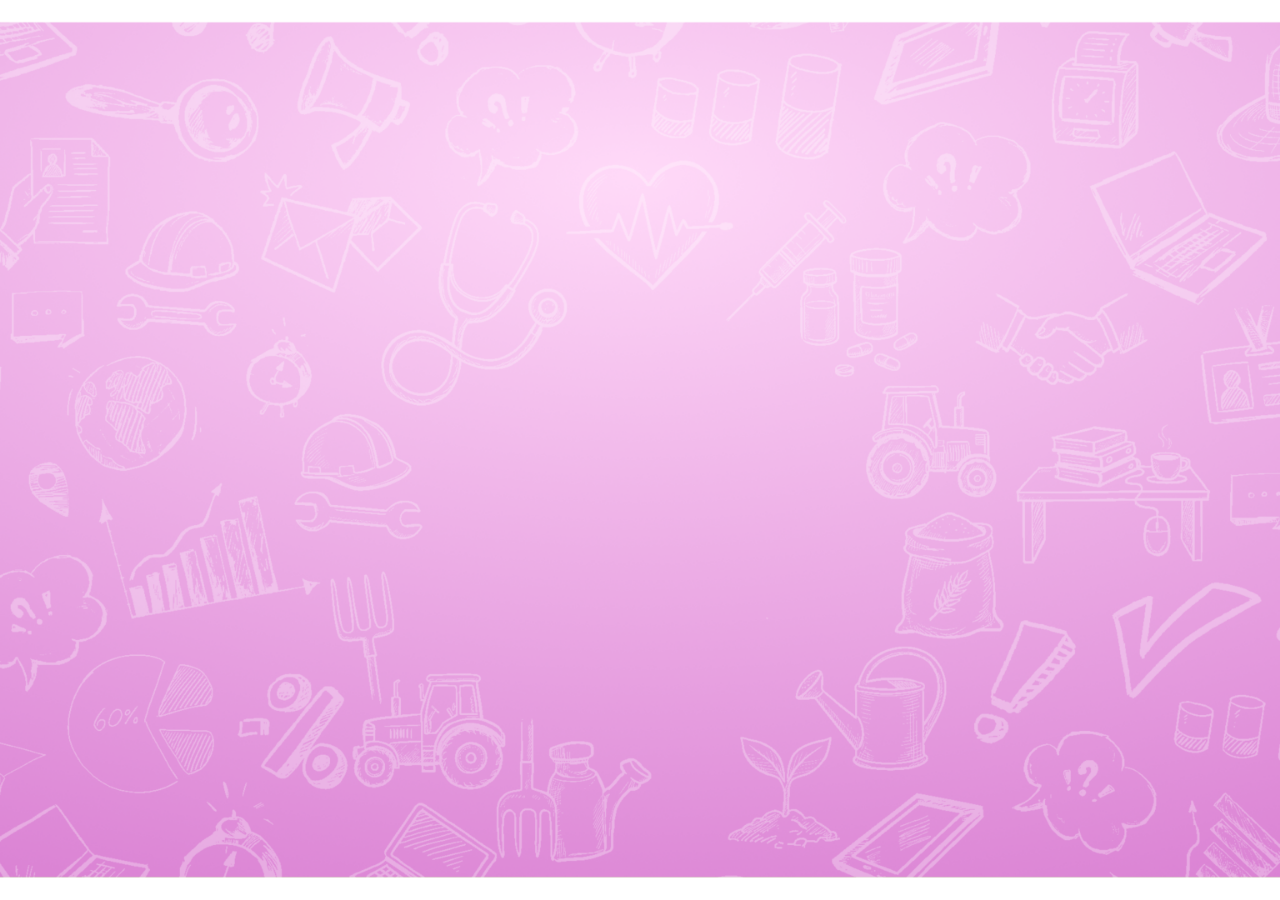
==== example.html @ 3024fb24 "Move CDN assets local, add sound effects, pranam video, and examples page - Replace jsDelivr Swiper " ====
<!doctype html>
<html lang="en">
  <head>
    <meta charset="UTF-8" />
    <meta name="viewport" content="width=device-width, initial-scale=1.0" />
    <title>Document</title>

    <link
      rel="stylesheet"
      href="./assets/css/swiper-bundle.min.css"
    />

    <link rel="stylesheet" href="./fontawesome/css/all.min.css" />
    <link rel="stylesheet" href="./assets/css/style.css" />
    <link rel="stylesheet" href="./assets/css/swiper.css" />

    <style>
      body {
        width: 100vw !important;
        height: 100%;
        margin: 0;
        overflow-x: hidden;
        background-color: white;
        position: relative;
      }

      body::before {
        content: "";
        position: fixed;
        inset: 0;
        width: 100vw;
        height: 100%;
        background-image: url("./assets/images/bg-img4.png");
        background-size: cover;
        background-repeat: no-repeat;
        background-position: center;
        background-attachment: fixed;
        transform: scale(0);
        transform-origin: center center;
        transition: transform 1.1s cubic-bezier(0.22, 1, 0.36, 1);
        z-index: -1;
      }

      body.bg-loaded::before {
        transform: scale(1);
      }

      body > * {
        opacity: 0;
        transition: opacity 0.65s ease;
      }

      body.content-loaded > * {
        opacity: 1;
      }

      .page-title {
        width: 30vw;
        height: 7vw;
        padding-top: 0 !important;
        padding: 0 0.5vw;
      }

      .page-title span {
        font-size: 2.5vw;
      }

      /* ================= CENTER SWIPER SECTION ================= */

      .main-swiper-section {
        position: fixed;
        left: 50%;
        top: 55%;
        transform: translate(-50%, calc(-50% + 8vw));
        width: 100vw;
        height: 34vw;
        display: flex;
        flex-direction: column;
        align-items: center;
        justify-content: center;
        z-index: 50;
        pointer-events: none;
        opacity: 0;
        transition:
          opacity 0.75s ease,
          transform 0.9s cubic-bezier(0.22, 1, 0.36, 1);
      }

      body.content-loaded .main-swiper-section {
        opacity: 1;
        transform: translate(-50%, -50%);
      }

      .media-box {
        position: relative;
        width: 44vw;
        height: 25vw;
        border: 0.4vw solid #ffffff;
        border-radius: 2vw;
        background: #ffffff;
        overflow: hidden;
        box-shadow: 0 0.4vw 1vw rgba(0, 0, 0, 0.18);
        pointer-events: auto;
      }

      .imageSwiper,
      .imageSwiper .swiper-wrapper,
      .imageSwiper .swiper-slide {
        width: 100%;
        height: 100%;
      }

      .imageSwiper .swiper-slide {
        overflow: hidden;
      }

      .imageSwiper img {
        width: 100%;
        height: 100%;
        object-fit: cover;
        display: block;
      }

      /* ================= TEXT SWIPER ================= */

      .text-area {
        position: relative;
        margin-top: 3vw;
        width: 100vw;
        min-height: 7vw;
        display: flex;
        justify-content: center;
        align-items: center;
        pointer-events: auto;

        --text-box-width: 42vw;
      }

      /* Permanent background box - it will not fade with Swiper */
      .text-area::before {
        content: "";
        position: absolute;
        left: 50%;
        top: 50%;
        width: var(--text-box-width);
        height: 7vw;
        transform: translate(-50%, -50%);
        border: 0.3vw solid #ffffff;
        border-radius: 10vw;
        background: rgba(255, 255, 255, 0.297);
        backdrop-filter: blur(2vw);
        -webkit-backdrop-filter: blur(2vw);
        box-shadow: 0 0.3vw 0.6vw rgba(0, 0, 0, 0.18);
        z-index: 1;
        transition: width 0.35s ease;
        pointer-events: none;
      }

      .textSwiper {
        position: relative;
        z-index: 2;
        width: 100vw;
        height: 7vw;
        overflow: visible;
      }

      .textSwiper .swiper-wrapper,
      .textSwiper .swiper-slide {
        height: 100%;
      }

      .textSwiper .swiper-slide {
        width: 100% !important;
        display: flex !important;
        justify-content: center;
        align-items: center;
      }

      .textSwiper .slide-text-container {
        position: relative;
        z-index: 3;
        width: var(--text-box-width);
        min-width: 42vw;
        max-width: 60vw;
        height: 7vw;
        padding: 0 2.2vw;

        background: transparent !important;
        border: none !important;
        box-shadow: none !important;
        backdrop-filter: none !important;
        -webkit-backdrop-filter: none !important;

        display: flex;
        justify-content: center;
        align-items: center;
        box-sizing: border-box;
        margin: 0 auto;
      }

      .textSwiper .slide-text-container::before {
        display: none !important;
      }

      .textSwiper .slide-text-container p {
        margin: 0;
        position: relative;
        z-index: 4;
        color: #ffffff;
        font-size: 2vw;
        line-height: 1.1;
        font-weight: 700;
        text-align: center;
        text-shadow: 0.12vw 0.16vw 0.15vw rgba(0, 0, 0, 0.35);
        white-space: normal;
        font-family: "MomoTrustDisplay";
      }

      body[data-lang="hi"] .textSwiper .slide-text-container p {
        font-family: "ITFDevanagari" !important;
      }

      body[data-lang="gu"] .textSwiper .slide-text-container p {
        font-family: "NotoSansGujaratiRegular" !important;
      }

      /* ================= NAVIGATION BUTTONS ================= */

      .swiper-nav-btn {
        position: fixed;
        top: 49%;
        transform: translateY(-50%);
        width: 4.8vw;
        height: 4.8vw;
        border: none;
        outline: none;
        background: transparent;
        cursor: pointer;
        z-index: 80;
        padding: 0;
        transition:
          opacity 0.45s ease,
          visibility 0.45s ease;
      }

      .swiper-nav-btn img {
        position: absolute;
        inset: 0;
        width: 100%;
        height: 100%;
        object-fit: contain;
        display: block;
        pointer-events: none;
        transition: opacity 0.25s ease;
      }

      .swiper-nav-btn .hover-img {
        opacity: 0;
      }

      .swiper-nav-btn:hover .normal-img {
        opacity: 0;
      }

      .swiper-nav-btn:hover .hover-img {
        opacity: 1;
      }

      .swiper-prev-btn {
        left: 17vw;
      }

      .swiper-next-btn {
        right: 17vw;
      }

      .swiper-nav-btn.is-hidden {
        opacity: 0 !important;
        visibility: hidden;
        pointer-events: none;
      }
    </style>
  </head>

  <body>
    <a href="how-should-we-work.html" class="back-btn">
      <i class="fa-solid fa-arrow-left"></i>
    </a>

    <a href="pranam.html" class="pranam-link hidden">
      <img src="./assets/images/arowAsset.png" alt="" />
      <span data-lang-key="pranam"></span>
    </a>

    <div class="page-title">
      <span data-lang-key="title-example"></span>
    </div>

    <!-- Center Swiper -->
    <main class="main-swiper-section">
      <div class="media-box">
        <div class="swiper imageSwiper">
          <div class="swiper-wrapper">
            <div class="swiper-slide">
              <img src="./assets/images/ex1.jpeg" alt="" />
            </div>

            <div class="swiper-slide">
              <img src="./assets/images/ex2.jpeg" alt="" />
            </div>
          </div>
        </div>
      </div>

      <div class="text-area">
        <div class="swiper textSwiper">
          <div class="swiper-wrapper">
            <div class="swiper-slide">
              <div class="slide-text-container">
                <p data-lang-key="example-1"></p>
              </div>
            </div>

            <div class="swiper-slide">
              <div class="slide-text-container">
                <p data-lang-key="example-2"></p>
              </div>
            </div>
          </div>
        </div>
      </div>
    </main>

    <!-- Swiper Navigation Buttons -->
    <button class="swiper-nav-btn swiper-prev-btn is-hidden" type="button">
      <img
        class="normal-img"
        src="./assets/images/prev-btn.png"
        alt="Previous"
      />
      <img
        class="hover-img"
        src="./assets/images/prev-btn-hover.png"
        alt="Previous Hover"
      />
    </button>

    <button class="swiper-nav-btn swiper-next-btn" type="button">
      <img class="normal-img" src="./assets/images/next-btn.png" alt="Next" />
      <img
        class="hover-img"
        src="./assets/images/next-btn-hover.png"
        alt="Next Hover"
      />
    </button>

    <!-- nav-container -->
    <div class="language-container">
      <div class="english active">E</div>
      <div class="hindi">H</div>
      <div class="gujrati">G</div>
    </div>

    <script src="./assets/js/swiper-bundle.min.js"></script>
    <script src="./assets/js/app.js"></script>
    <script src="./assets/js/djp.js"></script>

    <script>
      const prevBtn = document.querySelector(".swiper-prev-btn");
      const nextBtn = document.querySelector(".swiper-next-btn");
      const pranamLink = document.querySelector(".pranam-link");

      const imageSwiper = new Swiper(".imageSwiper", {
        slidesPerView: 1,
        speed: 850,
        effect: "slide",
        allowTouchMove: true,
        grabCursor: true,
      });

      const textSwiper = new Swiper(".textSwiper", {
        slidesPerView: 1,
        speed: 650,
        effect: "fade",
        fadeEffect: {
          crossFade: true,
        },
        allowTouchMove: false,
      });

      imageSwiper.controller.control = textSwiper;
      textSwiper.controller.control = imageSwiper;

      function updateButtons() {
        if (imageSwiper.isBeginning) {
          prevBtn.classList.add("is-hidden");
        } else {
          prevBtn.classList.remove("is-hidden");
        }

        if (imageSwiper.isEnd) {
          nextBtn.classList.add("is-hidden");
          if (pranamLink) pranamLink.classList.remove("hidden");
        } else {
          nextBtn.classList.remove("is-hidden");
          if (pranamLink) pranamLink.classList.add("hidden");
        }
      }

      function updateTextWidth() {
        const activeSlide = document.querySelector(
          ".textSwiper .swiper-slide-active .slide-text-container",
        );

        if (!activeSlide) return;

        const text = activeSlide.querySelector("p");
        if (!text) return;

        const textWidth = text.scrollWidth;
        const minWidth = window.innerWidth * 0.42;
        const maxWidth = window.innerWidth * 0.6;
        const extraPadding = window.innerWidth * 0.07;

        let finalWidth = textWidth + extraPadding;

        if (finalWidth < minWidth) finalWidth = minWidth;
        if (finalWidth > maxWidth) finalWidth = maxWidth;

        const textArea = document.querySelector(".text-area");

        if (textArea) {
          textArea.style.setProperty("--text-box-width", finalWidth + "px");
        }

        document
          .querySelectorAll(".textSwiper .slide-text-container")
          .forEach((box) => {
            box.style.width = finalWidth + "px";
          });
      }

      nextBtn.addEventListener("click", () => {
        updateTextWidth();
        imageSwiper.slideNext();
      });

      prevBtn.addEventListener("click", () => {
        updateTextWidth();
        imageSwiper.slidePrev();
      });

      imageSwiper.on("slideChangeTransitionStart", () => {
        updateButtons();
        updateTextWidth();
      });

      imageSwiper.on("slideChangeTransitionEnd", () => {
        updateButtons();
        updateTextWidth();
      });

      textSwiper.on("slideChangeTransitionStart", () => {
        updateTextWidth();
      });

      textSwiper.on("slideChangeTransitionEnd", () => {
        updateTextWidth();
      });

      window.addEventListener("load", () => {
        updateButtons();

        document.body.classList.add("bg-loaded");

        setTimeout(() => {
          document.body.classList.add("content-loaded");

          setTimeout(() => {
            updateTextWidth();
          }, 300);
        }, 1100);
      });

      window.addEventListener("resize", () => {
        updateTextWidth();
      });

      const langBtns = document.querySelectorAll(
        ".english, .hindi, .gujrati, .gujarati",
      );

      langBtns.forEach((btn) => {
        btn.addEventListener("click", () => {
          setTimeout(() => {
            updateTextWidth();
          }, 250);
        });
      });
    </script>
  </body>
</html>
---- assets/css/style.css ----
@font-face {
  font-family: "BalooRegular";
  src: url("../../fonts/Baloo Regular 400.ttf") format("truetype");
  font-weight: 400;
  font-style: normal;
  font-display: swap;
}

@font-face {
  font-family: "MomoTrustDisplay";
  src: url("../../fonts/MomoTrustDisplay-Regular.ttf") format("truetype");
  font-weight: 400;
  font-style: normal;
}

@font-face {
  font-family: "ITFDevanagari";
  src: url("../../fonts/ITFDevanagari-Bold-02.otf") format("opentype");
  font-weight: 700;
  font-style: normal;
  font-display: swap;
}

@font-face {
  font-family: "NotoSansGujaratiBold";
  src: url("../../fonts/NotoSansGujarati-Bold.ttf") format("truetype");
  font-weight: 700;
  font-style: normal;
  font-display: swap;
}

@font-face {
  font-family: "NotoSansGujaratiRegular";
  src: url("../../fonts/NotoSansGujarati-Regular.ttf") format("truetype");
  font-weight: 400;
  font-style: normal;
  font-display: swap;
}


*,
*::before,
*::after {
  box-sizing: border-box;
  margin: 0;
  padding: 0;
}

html,
body {
  margin: 0;
  padding: 0;
  width: 100%;
  height: 100%;
}

body {
  width: 100vw !important;
  height: 100%;
  background-size: cover;
  background-repeat: no-repeat;
  background-position: center;
  background-attachment: fixed;
  overflow-x: hidden;
  opacity: 1;
  transition: opacity 0.5s ease;
}

body[data-lang="hi"] {
  font-family: "ITFDevanagari" !important;
}

body[data-lang="gu"] {
  font-family: "NotoSansGujaratiRegular" !important;
}

body[data-lang="hi"] .page-title span,
body[data-lang="hi"] .pages .page a,
body[data-lang="hi"] .pranam-img span,
body[data-lang="hi"] .home-btn-1 span {
  font-family: "ITFDevanagari" !important;
}

body[data-lang="gu"] .page-title span,
body[data-lang="gu"] .pages .page a,
body[data-lang="gu"] .pranam-img span,
body[data-lang="gu"] .home-btn-1 span {
  font-family: "NotoSansGujaratiRegular" !important;
}

body[data-lang="gu"] .page-title {
  padding-top: 0.6vw !important;
}

body[data-lang="gu"] .page-title span {
  line-height: 1.3;
}

body[data-lang="gu"] .pages .page div {
  font-size: 0.85vw !important;
  line-height: 1.15;
}

.home-btn {
  position: fixed;
  top: 2.5vw;
  left: 4%;
  width: 3.5vw;
  z-index: 1000;
  transition: opacity 0.2s ease;
  cursor: pointer;
  opacity: 1;
}

.home-btn:hover {
  opacity: 0.7;
}

.home-btn img {
  width: 100%;
  display: block;
}

.page-title {
  position: relative;
  width: 40vw;
  top: 0%;
  left: 50%;
  height: 8vw;
  text-align: center;
  z-index: 10000;
  transition: opacity 3s ease;
  transform: translateX(-50%);
  background-color: white;
  border-bottom-left-radius: 2vw;
  border-bottom-right-radius: 2vw;
  padding-top: 1.5vw;
}

.page-title span {
  font-size: 4.5vw;
  text-align: center;
  color: #545454;
  font-family: "MomoTrustDisplay";
  display: block;
  font-weight: bolder !important;
  text-shadow: 0.1vw 0.2vw 0.2vw rgba(0, 0, 0, 0.459);
}

.language-container {
  position: fixed;
  top: 2.5vw;
  right: 5%;
  display: flex;
  width: 9vw;
  padding: 0.2vw 0.3vw;
  height: auto;
  justify-content: space-between;
  align-items: center;
  font-family: "BalooRegular";
  border: 0.3vw solid white;
  background-color: #ffffff;
  border-radius: 50vw;
  pointer-events: auto;
  z-index: 1000;
}

.language-container div {
  width: 2.5vw;
  height: 2.5vw;
  font-size: 1.6vw;
  text-align: center;
  border: 0.3vw solid #D9D9D9;
  color: #5D5D5D;
  cursor: pointer;
  display: flex;
  justify-content: center;
  align-items: center;
  border-radius: 50%;
  font-family: "BalooRegular", sans-serif;
}

.language-container div:hover {
  background-color: #D9D9D9 !important;
}

.language-container div.active {
  background-color: #D9D9D9 !important;
}

.pages {
  position: absolute;
  top: 50%;
  right: 1.7vw;
  transform: translateY(-50%);
  width: 15vw;
  height: 18vw;
  display: flex;
  flex-direction: column;
  justify-content: space-around;
  align-items: center;
  overflow: hidden;
}

.pages .page {
  position: relative;
  transform: translateX(11vw);
  text-decoration: none;
  width: 13.5vw;
  height: 3.5vw;
  background-color: #ffffff;
  z-index: 99999;
  color: white;
  border-top-left-radius: 10vw;
  border-bottom-left-radius: 10vw;
  display: flex;
  align-items: center;
  padding-left: 0.3vw;
  transition: transform 0.2s ease-in
}

.pages .page a {
  display: flex;
  width: 3vw;
  height: 3vw;
  border-radius: 20vw;
  text-decoration: none;
  justify-content: center;
  align-items: center;
  color: #5d5d5d;
  font-size: 2vw;
  font-family: "BalooRegular";
}

.pages .page div {
  padding: 0.3vw;
  width: 85%;
  color: #5d5d5d;
  text-align: end;
  font-size: 1.1vw;
  font-weight: bold;
}

.page-1 a {
  background-color: #adafb7;
}

.page-2 a {
  background-color: #dbe0ff;
}

.page-3 a {
  background-color: #fed6d6;
}

.page-4 a {
  background-color: #fadaff;
}

.pages .page:hover {
  transform: translateX(10.2vw);
}


.pranam-container {
  position: absolute;
  width: 45vw;
  height: auto;
  top: 50% !important;
  left: 50% !important;
  transform: translate(-50%, -50%);
  display: flex;
  justify-content: center;
  align-items: center;
}

.pranam-container>.pranam-img {
  position: relative;
  width: 85%;
  height: auto;
  display: block;
}

.pranam-container>.pranam-img>img {
  width: 100%;
  display: block;
}

.pranam-video {
  position: absolute;
    left: 50%;
    top: 49%;
    transform: translate(-50%, -50%);
    width: 28vw;
    height: 28vw;
    border-radius: 50%;
    overflow: hidden;
    display: flex;
    justify-content: center;
    align-items: center;
    background-color: #f6f6f6;
    background-image: url(../images/pranam-bg-1.png);
    background-position: center;
    background-repeat: no-repeat;
    background-size: cover;
    z-index: 5;
}

.pranam-video video {
  width: 90%;
  height: 83%;
  object-fit: cover;

  -webkit-mask-image:
    linear-gradient(
      to bottom,
      transparent 0%,
      rgba(0, 0, 0, 0.8) 2%,
      rgba(0, 0, 0, 0.95) 4%,
      black 6%,
      black 90%,
      rgba(0, 0, 0, 0.95) 96%,
      rgba(0, 0, 0, 0.8) 98%,
      transparent 100%
    ),
    linear-gradient(
      to right,
      transparent 0%,
      rgba(0, 0, 0, 0.8) 2%,
      rgba(0, 0, 0, 0.95) 4%,
      black 6%,
      black 90%,
      rgba(0, 0, 0, 0.95) 96%,
      rgba(0, 0, 0, 0.8) 98%,
      transparent 100%
    );
  -webkit-mask-composite: source-in;

  mask-image:
    linear-gradient(
      to bottom,
      transparent 0%,
      rgba(0, 0, 0, 0.8) 2%,
      rgba(0, 0, 0, 0.95) 4%,
      black 6%,
      black 90%,
      rgba(0, 0, 0, 0.95) 96%,
      rgba(0, 0, 0, 0.8) 98%,
      transparent 100%
    ),
    linear-gradient(
      to right,
      transparent 0%,
      rgba(0, 0, 0, 0.8) 2%,
      rgba(0, 0, 0, 0.95) 4%,
      black 6%,
      black 90%,
      rgba(0, 0, 0, 0.95) 96%,
      rgba(0, 0, 0, 0.8) 98%,
      transparent 100%
    );
  mask-composite: intersect;

  -webkit-mask-repeat: no-repeat;
  mask-repeat: no-repeat;
  -webkit-mask-size: 100% 100%;
  mask-size: 100% 100%;
}

.pranam-img span {
  z-index: 15;
  position: absolute;
  top: 0%;
  left: 50%;
  font-size: 3.4vw;
  transform: translateX(-50%);
  font-family: "BalooRegular";
  color: #7EBB5D;
}

.pranam-container .home-btn-1 {
  position: absolute;
  top: 88%;
  left: 50%;
  transform: translateX(-50%) scale(1);
  width: 15vw;
  height: auto;
  transition: transform 0.2s ease;
  transform-origin: center center;
}

.pranam-container .home-btn-1:hover {
  transform: translateX(-50%) scale(1.5);
}

.pranam-container .home-btn-1 img {
  width: 100%;
  display: block;
}

.home-btn-1 span {
  z-index: 15;
  position: absolute;
  top: 45%;
  left: 38%;
  font-size: 2.5vw;
  transform: translateY(-50%);
  font-family: "BalooRegular";
  color: #7EBB5D;
}

.pranam-link {
  display: flex;
  justify-content: center;
  align-items: center;
  right: 5vw;
  bottom: 1vw;
  width: 10vw;
  height: auto;
  text-decoration: none;
  animation: pranamPop 1.2s ease-in-out infinite;
  transform-origin: center;
  position: fixed !important;
  z-index: 99999 !important;
  pointer-events: auto;
  touch-action: manipulation;
}

.pranam-link.hidden {
  opacity: 0;
  visibility: hidden;
  pointer-events: none;
}

.pranam-link img {
  position: relative;
  width: 100%;
  display: block;
  object-fit: contain;
}

.pranam-link img,
.pranam-link span {
  pointer-events: none;
}

.pranam-link span {
  position: absolute;
  text-decoration: none;
  color: white;
  font-family: "BalooRegular", sans-serif;
  font-weight: bold;
  font-size: 1.5vw;
  padding-right: 2vw;
}

body[data-lang="hi"] .pranam-link span {
  font-family: "ITFDevanagari" !important;
  font-weight: 700 !important;
}

body[data-lang="gu"] .pranam-link span {
  font-family: "NotoSansGujaratiRegular" !important;
}

@keyframes pranamPop {
  0%,
  100% {
    transform: scale(1);
  }

  50% {
    transform: scale(1.12);
  }
}

.example-link {
  display: flex;
  justify-content: center;
  align-items: center;
  top: 49%;
  right: 17vw;
  width: 10vw;
  height: auto;
  text-decoration: none;
  animation: exampleLinkPop 1.2s ease-in-out infinite;
  transform-origin: center;
  position: fixed !important;
  z-index: 99999 !important;
  pointer-events: auto;
  touch-action: manipulation;
}

@keyframes exampleLinkPop {
  0%,
  100% {
    transform: translateY(-50%) scale(1);
  }

  50% {
    transform: translateY(-50%) scale(1.12);
  }
}

.example-link.hidden {
  opacity: 0;
  visibility: hidden;
  pointer-events: none;
}

.example-link img {
  position: relative;
  width: 100%;
  display: block;
  object-fit: contain;
  pointer-events: none;
}

.example-link span {
  position: absolute;
  text-decoration: none;
  color: #a83279;
  font-family: "BalooRegular", sans-serif;
  font-weight: bold;
  font-size: 1.4vw;
  pointer-events: none;
}

body[data-lang="hi"] .example-link span {
  font-family: "ITFDevanagari" !important;
  font-weight: 700 !important;
}

body[data-lang="gu"] .example-link span {
  font-family: "NotoSansGujaratiRegular" !important;
}

.back-btn {
  position: absolute;
  left: 4%;
  top: 4%;
  width: 3vw;
  height: 3vw;
  background-color: #ffffff;
  border-radius: 50%;
  display: flex;
  justify-content: center;
  align-items: center;
  text-decoration: none;
  transform: scale(1);
  transition: transform 0.3s ease;
  z-index: 50;
}

.back-btn i {
  color: #8D59FF;
  font-size: 1vw;
  transition: font-size 0.3s ease;
}

.back-btn:hover {
  transform: scale(1.05);
  background-color: #8D59FF;
}

.back-btn:hover i {
  font-size: 1.2vw;
  color: #ffffff !important;
}
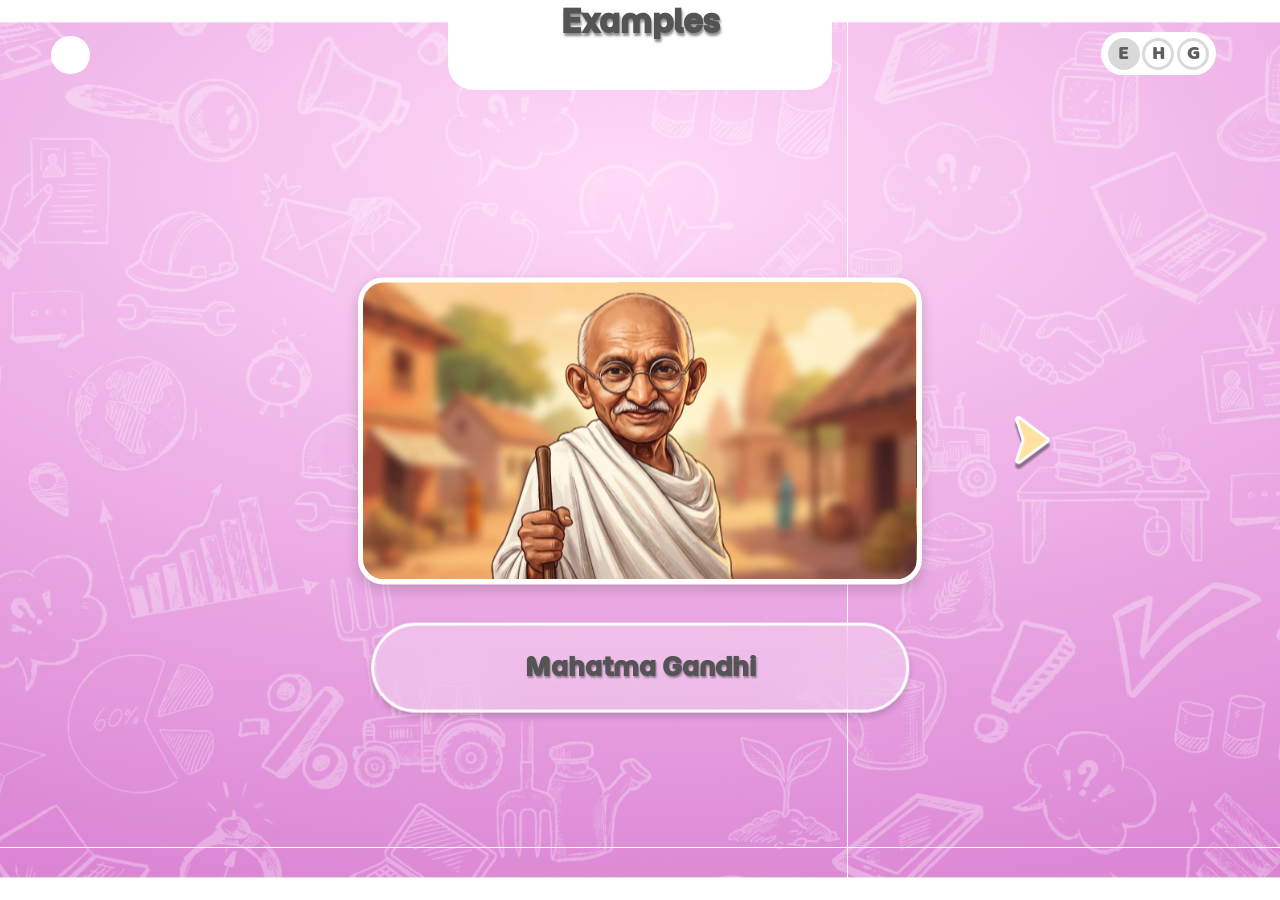
==== commit 05c42df4: "Fix slider text color, box sizing, and side-nav Gujarati readability - Match slider caption text col" ====
--- a/example.html
+++ b/example.html
@@ -206,7 +206,7 @@
         margin: 0;
         position: relative;
         z-index: 4;
-        color: #ffffff;
+        color: #545454;
         font-size: 2vw;
         line-height: 1.1;
         font-weight: 700;
@@ -391,6 +391,14 @@
       imageSwiper.controller.control = textSwiper;
       textSwiper.controller.control = imageSwiper;
 
+      document.addEventListener("languageApplied", updateTextWidth);
+
+      if (document.fonts && document.fonts.ready) {
+        document.fonts.ready.then(() => {
+          requestAnimationFrame(() => requestAnimationFrame(updateTextWidth));
+        });
+      }
+
       function updateButtons() {
         if (imageSwiper.isBeginning) {
           prevBtn.classList.add("is-hidden");
@@ -417,7 +425,10 @@
         const text = activeSlide.querySelector("p");
         if (!text) return;
 
+        const prevWhiteSpace = text.style.whiteSpace;
+        text.style.whiteSpace = "nowrap";
         const textWidth = text.scrollWidth;
+        text.style.whiteSpace = prevWhiteSpace;
         const minWidth = window.innerWidth * 0.42;
         const maxWidth = window.innerWidth * 0.6;
         const extraPadding = window.innerWidth * 0.07;
--- a/assets/css/style.css
+++ b/assets/css/style.css
@@ -97,7 +97,7 @@
 }
 
 body[data-lang="gu"] .pages .page div {
-  font-size: 0.85vw !important;
+  font-size: 1vw !important;
   line-height: 1.15;
 }
 
@@ -236,7 +236,7 @@
   padding: 0.3vw;
   width: 85%;
   color: #5d5d5d;
-  text-align: end;
+  text-align: start;
   font-size: 1.1vw;
   font-weight: bold;
 }
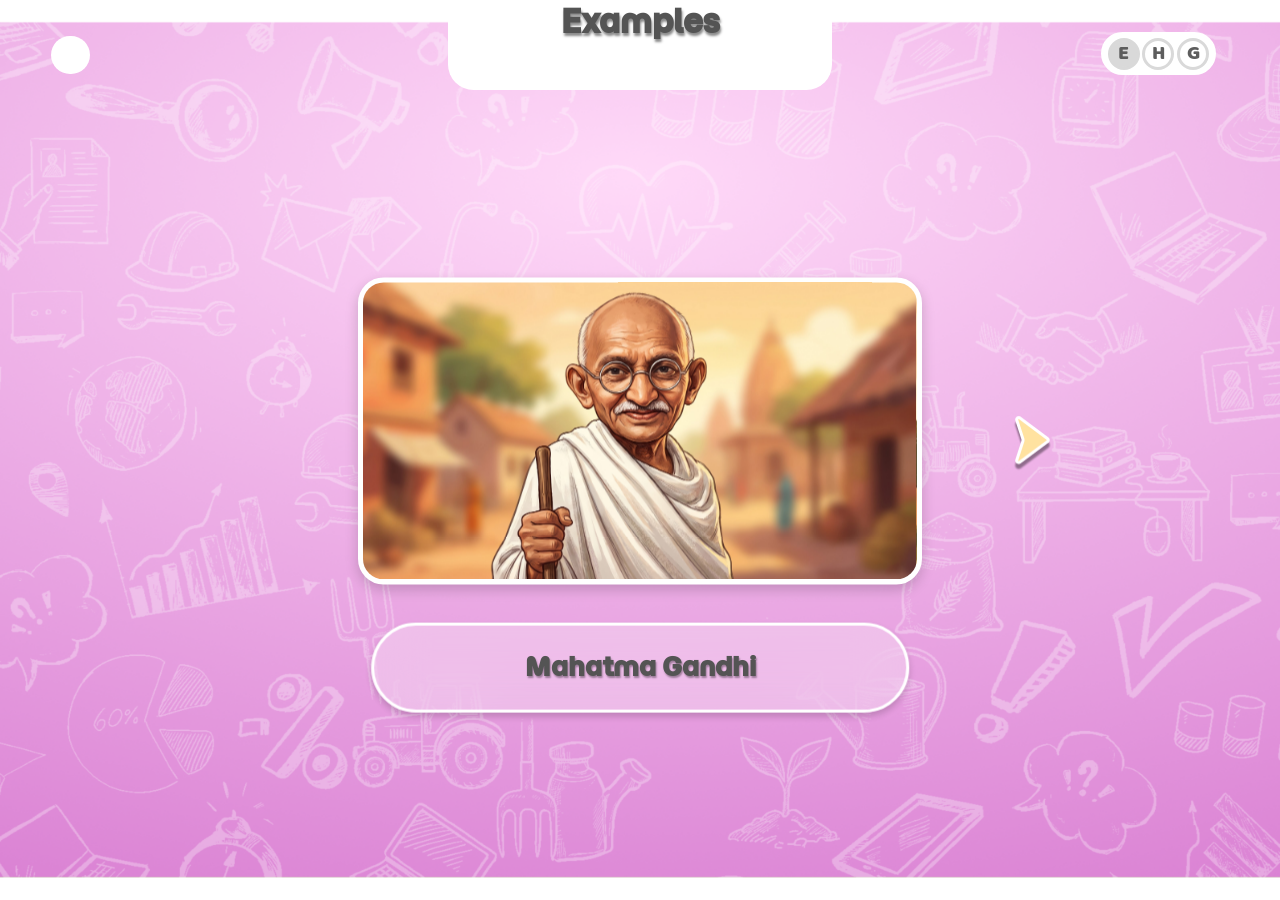
==== commit 64155f4d: "Use data.js instead of fetching data.json for translations Load translations from a plain global dat" ====
--- a/example.html
+++ b/example.html
@@ -362,6 +362,7 @@
     </div>
 
     <script src="./assets/js/swiper-bundle.min.js"></script>
+    <script src="./assets/js/data.js"></script>
     <script src="./assets/js/app.js"></script>
     <script src="./assets/js/djp.js"></script>
 
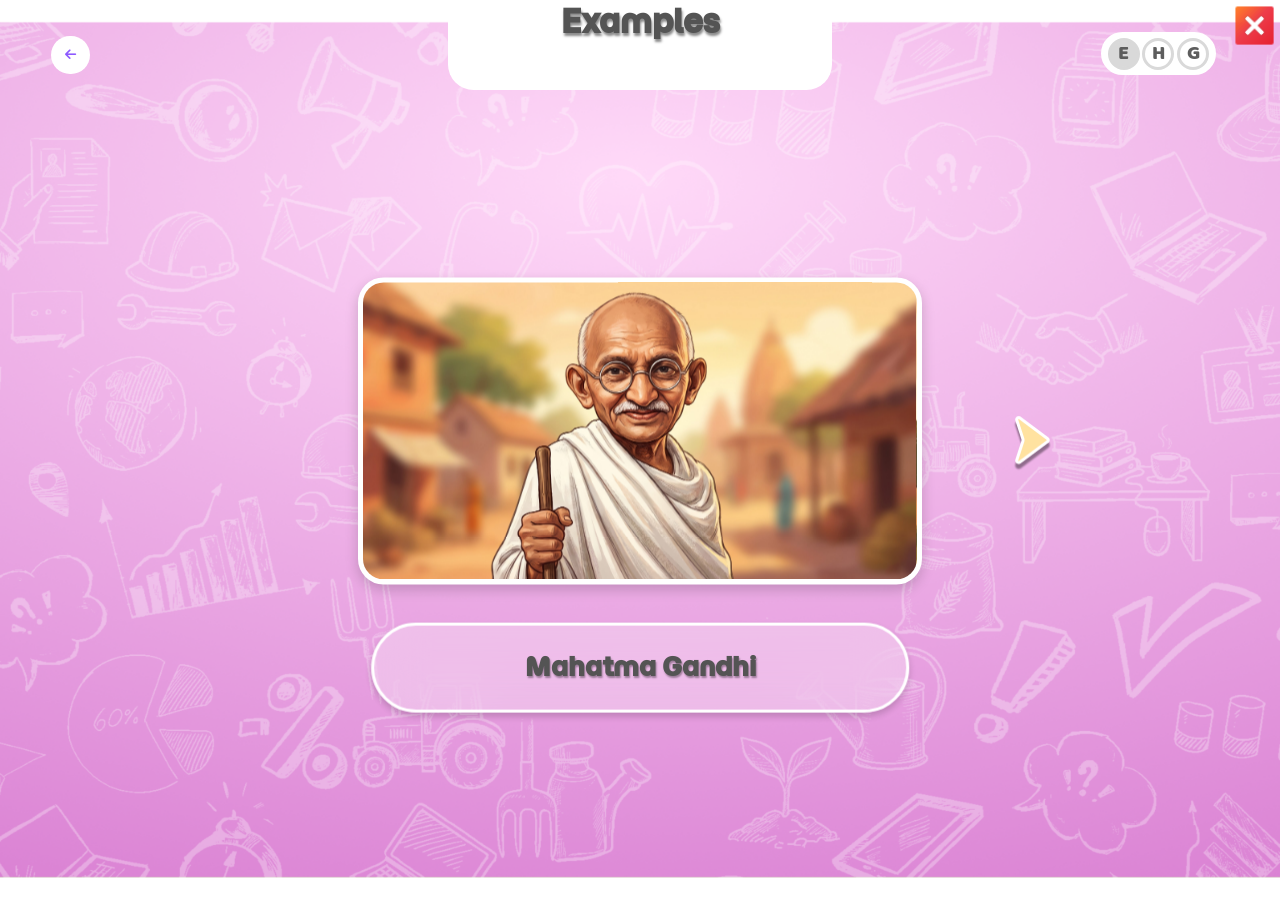
==== commit b78bf98a: "Add missing close.png, trim Font Awesome and remove unused images - Add close.png so djp.js's close " ====
--- a/example.html
+++ b/example.html
@@ -10,7 +10,8 @@
       href="./assets/css/swiper-bundle.min.css"
     />
 
-    <link rel="stylesheet" href="./fontawesome/css/all.min.css" />
+    <link rel="stylesheet" href="./fontawesome/css/fontawesome.min.css" />
+    <link rel="stylesheet" href="./fontawesome/css/solid.min.css" />
     <link rel="stylesheet" href="./assets/css/style.css" />
     <link rel="stylesheet" href="./assets/css/swiper.css" />
 
--- a/fontawesome/css/solid.min.css
+++ b/fontawesome/css/solid.min.css
@@ -0,0 +1,6 @@
+/*!
+ * Font Awesome Free 6.7.2 by @fontawesome - https://fontawesome.com
+ * License - https://fontawesome.com/license/free (Icons: CC BY 4.0, Fonts: SIL OFL 1.1, Code: MIT License)
+ * Copyright 2024 Fonticons, Inc.
+ */
+:host,:root{--fa-style-family-classic:"Font Awesome 6 Free";--fa-font-solid:normal 900 1em/1 "Font Awesome 6 Free"}@font-face{font-family:"Font Awesome 6 Free";font-style:normal;font-weight:900;font-display:block;src:url(../webfonts/fa-solid-900.woff2) format("woff2"),url(../webfonts/fa-solid-900.ttf) format("truetype")}.fa-solid,.fas{font-weight:900}
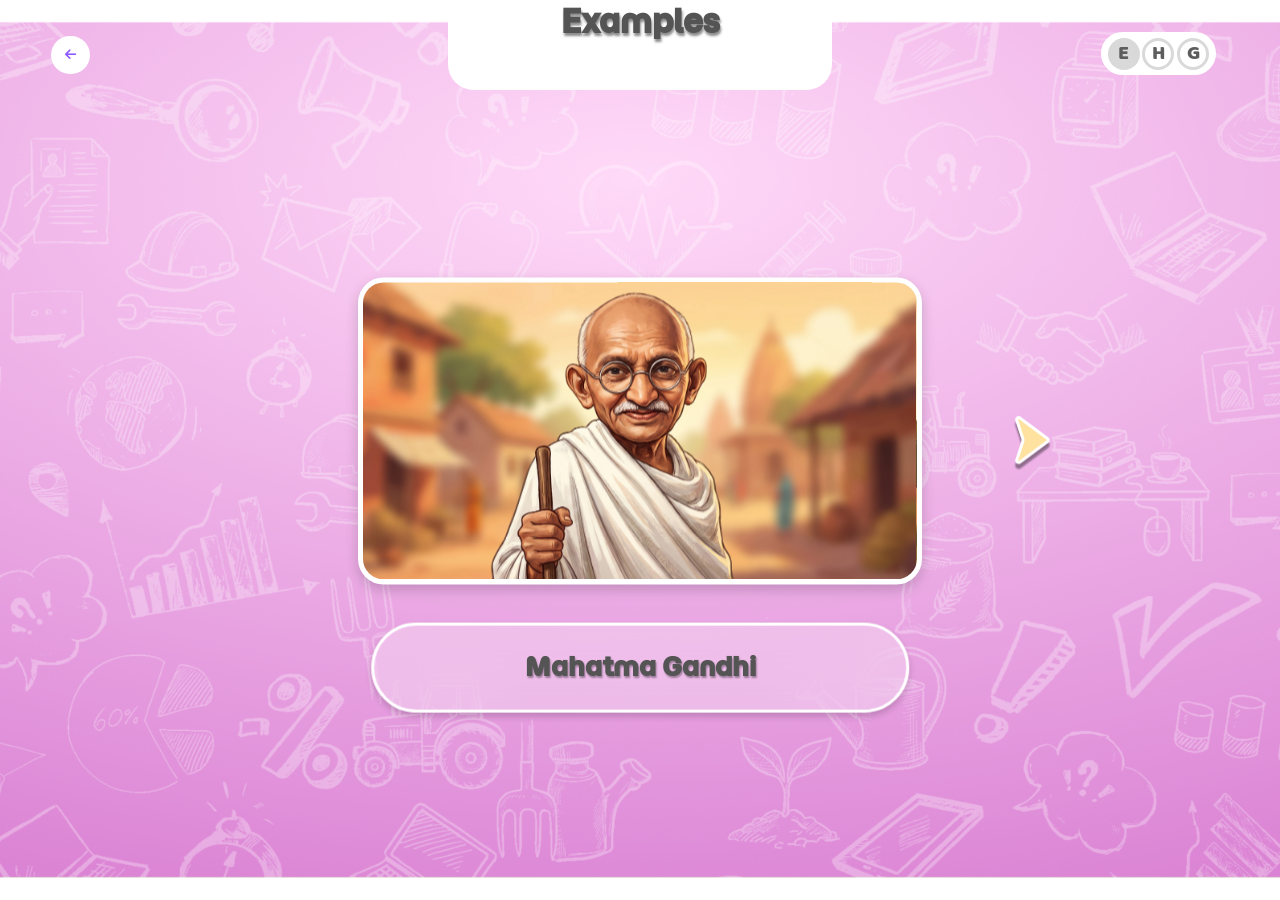
==== commit 8bb94823: "Remove djp.js and close.png, add video preload hints Popup video preload none (play starts the downl" ====
--- a/example.html
+++ b/example.html
@@ -365,7 +365,6 @@
     <script src="./assets/js/swiper-bundle.min.js"></script>
     <script src="./assets/js/data.js"></script>
     <script src="./assets/js/app.js"></script>
-    <script src="./assets/js/djp.js"></script>
 
     <script>
       const prevBtn = document.querySelector(".swiper-prev-btn");
